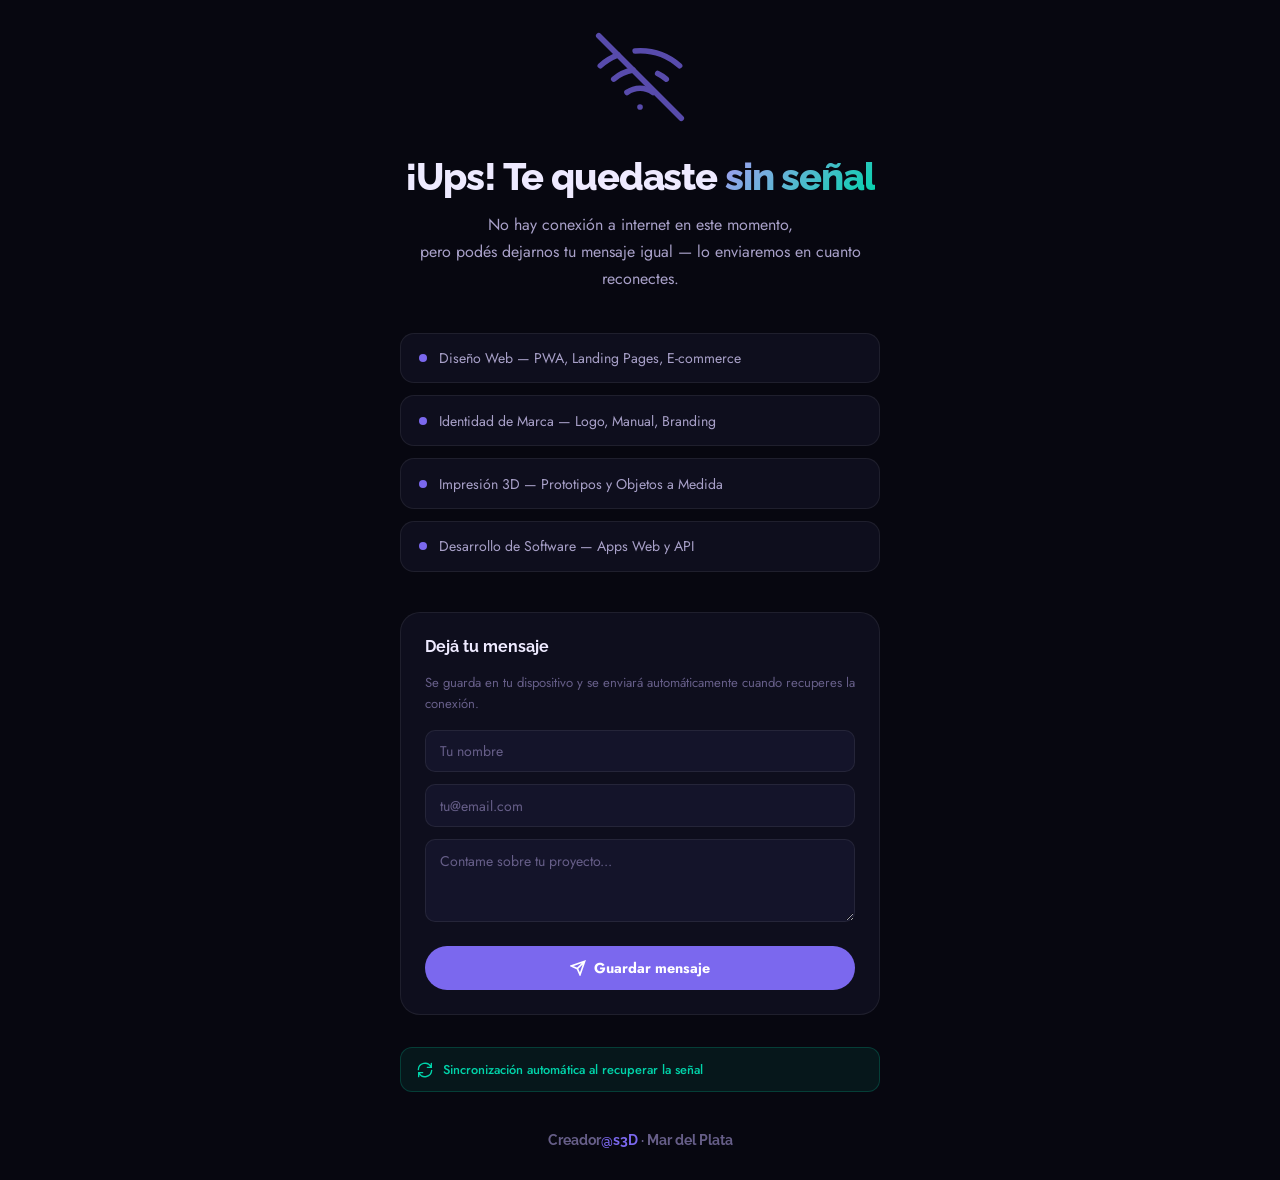
==== offline.html @ 85a2e5f5 "Lanzamiento inicial — PWA portfolio Creador@s3D Sitio web completo con Service Worker, modo offline," ====
<!DOCTYPE html>
<html lang="es">
<head>
  <meta charset="UTF-8" />
  <meta name="viewport" content="width=device-width, initial-scale=1.0" />
  <meta name="theme-color" content="#7B68EE" />
  <title>Sin Conexión — Creador@s3D</title>
  <link rel="icon" href="/icons/icon.svg" type="image/svg+xml" />
  <style>
    :root {
      --color-bg:      #070710;
      --color-surface: #0e0e1d;
      --color-primary: #7B68EE;
      --color-accent:  #00d4aa;
      --color-text:    #eeeaff;
      --color-muted:   #665e88;
      --font-display:  'Raleway', -apple-system, sans-serif;
      --font-sans:     'Jost', 'Inter', -apple-system, sans-serif;
    }
    *, *::before, *::after { box-sizing: border-box; margin: 0; padding: 0; }
    html { color-scheme: dark; -webkit-text-size-adjust: 100%; }
    body {
      font-family: var(--font-sans);
      background: var(--color-bg);
      color: var(--color-text);
      min-height: 100dvh;
      display: flex;
      flex-direction: column;
      align-items: center;
      justify-content: center;
      padding: 2rem 1.5rem;
      -webkit-font-smoothing: antialiased;
    }

    .offline-wrap {
      text-align: center;
      max-width: 480px;
      animation: fade-up .6s cubic-bezier(.4,0,.2,1) both;
    }

    @keyframes fade-up {
      from { opacity: 0; transform: translateY(20px); }
      to   { opacity: 1; transform: none; }
    }

    /* Icon animado */
    .offline-icon {
      width: 90px;
      height: 90px;
      margin: 0 auto 2rem;
      position: relative;
    }
    .offline-icon svg {
      width: 100%;
      height: 100%;
      color: var(--color-primary);
      opacity: .7;
      animation: pulse 2.5s ease-in-out infinite;
    }
    @keyframes pulse {
      0%, 100% { opacity: .7; transform: scale(1); }
      50%       { opacity: 1; transform: scale(1.06); }
    }

    h1 {
      font-family: var(--font-display);
      font-size: clamp(1.8rem, 5vw, 2.4rem);
      font-weight: 800;
      letter-spacing: -.03em;
      margin-bottom: .75rem;
    }
    h1 span {
      background: linear-gradient(135deg, #a99cf5 0%, #00d4aa 100%);
      -webkit-background-clip: text;
      -webkit-text-fill-color: transparent;
      background-clip: text;
    }

    .subtitle {
      font-size: 1rem;
      color: #a8a0c8;
      line-height: 1.7;
      margin-bottom: 2.5rem;
    }

    /* Servicios disponibles offline */
    .services-offline {
      display: grid;
      gap: .75rem;
      margin-bottom: 2.5rem;
      text-align: left;
    }
    .service-item {
      display: flex;
      align-items: center;
      gap: .75rem;
      padding: .9rem 1.1rem;
      background: #0e0e1d;
      border: 1px solid rgba(255,255,255,.07);
      border-radius: 14px;
      font-size: .88rem;
      color: #a8a0c8;
    }
    .service-item__dot {
      width: 8px;
      height: 8px;
      border-radius: 50%;
      background: var(--color-primary);
      flex-shrink: 0;
    }

    /* Formulario offline */
    .offline-form-wrap {
      background: #0e0e1d;
      border: 1px solid rgba(255,255,255,.07);
      border-radius: 20px;
      padding: 1.5rem;
      margin-bottom: 2rem;
      text-align: left;
    }
    .offline-form-wrap h2 {
      font-family: var(--font-display);
      font-size: 1rem;
      font-weight: 700;
      margin-bottom: 1rem;
    }
    .offline-form-wrap p {
      font-size: .82rem;
      color: #665e88;
      margin-bottom: 1rem;
      line-height: 1.6;
    }
    .form-row {
      display: flex;
      flex-direction: column;
      gap: .75rem;
    }
    .form-row input,
    .form-row textarea {
      font-family: var(--font-sans);
      font-size: .88rem;
      background: #14142a;
      border: 1px solid rgba(255,255,255,.07);
      border-radius: 10px;
      padding: .65rem .9rem;
      color: var(--color-text);
      outline: none;
      width: 100%;
      transition: border-color .2s;
    }
    .form-row input:focus,
    .form-row textarea:focus {
      border-color: var(--color-primary);
    }
    .form-row input::placeholder,
    .form-row textarea::placeholder { color: #665e88; }
    .form-row textarea { resize: vertical; min-height: 80px; }

    .btn-offline {
      display: flex;
      align-items: center;
      justify-content: center;
      gap: .5rem;
      width: 100%;
      padding: .75rem;
      margin-top: .75rem;
      background: var(--color-primary);
      color: #fff;
      border: none;
      border-radius: 9999px;
      font-family: var(--font-sans);
      font-size: .9rem;
      font-weight: 700;
      cursor: pointer;
      transition: background .2s;
    }
    .btn-offline:hover { background: #6357cc; }

    /* Nota de sincronización */
    .sync-note {
      display: flex;
      align-items: center;
      gap: .6rem;
      padding: .75rem 1rem;
      background: rgba(0, 212, 170, .08);
      border: 1px solid rgba(0, 212, 170, .2);
      border-radius: 12px;
      font-size: .8rem;
      color: var(--color-accent);
      font-weight: 500;
    }
    .sync-note svg { flex-shrink: 0; }

    /* Branding */
    .offline-brand {
      margin-top: 2.5rem;
      font-family: var(--font-display);
      font-size: .88rem;
      font-weight: 700;
      color: var(--color-muted);
    }
    .offline-brand strong { color: var(--color-primary); }
  </style>
  <link rel="preconnect" href="https://fonts.googleapis.com" />
  <link href="https://fonts.googleapis.com/css2?family=Raleway:wght@700;800;900&family=Jost:wght@400;500;600&display=swap" rel="stylesheet" />
</head>
<body>
  <div class="offline-wrap">
    <!-- Icono sin señal -->
    <div class="offline-icon" aria-hidden="true">
      <svg viewBox="0 0 24 24" fill="none" stroke="currentColor" stroke-width="1.5" stroke-linecap="round">
        <line x1="1" y1="1" x2="23" y2="23"/>
        <path d="M16.72 11.06A10.94 10.94 0 0 1 19 12.55"/>
        <path d="M5 12.55a10.94 10.94 0 0 1 5.17-2.39"/>
        <path d="M10.71 5.05A16 16 0 0 1 22.56 9"/>
        <path d="M1.42 9a15.91 15.91 0 0 1 4.7-2.88"/>
        <path d="M8.53 16.11a6 6 0 0 1 6.95 0"/>
        <line x1="12" y1="20" x2="12.01" y2="20"/>
      </svg>
    </div>

    <h1>¡Ups! Te quedaste <span>sin señal</span></h1>
    <p class="subtitle">
      No hay conexión a internet en este momento,<br />
      pero podés dejarnos tu mensaje igual — lo enviaremos en cuanto reconectes.
    </p>

    <!-- Servicios disponibles para ver offline -->
    <div class="services-offline" aria-label="Nuestros servicios">
      <div class="service-item">
        <span class="service-item__dot"></span>
        Diseño Web — PWA, Landing Pages, E-commerce
      </div>
      <div class="service-item">
        <span class="service-item__dot"></span>
        Identidad de Marca — Logo, Manual, Branding
      </div>
      <div class="service-item">
        <span class="service-item__dot"></span>
        Impresión 3D — Prototipos y Objetos a Medida
      </div>
      <div class="service-item">
        <span class="service-item__dot"></span>
        Desarrollo de Software — Apps Web y API
      </div>
    </div>

    <!-- Formulario que guarda el mensaje en IndexedDB -->
    <div class="offline-form-wrap">
      <h2>Dejá tu mensaje</h2>
      <p>Se guarda en tu dispositivo y se enviará automáticamente cuando recuperes la conexión.</p>
      <form id="offline-form" novalidate>
        <div class="form-row">
          <input type="text"  name="name"    placeholder="Tu nombre"  required autocomplete="name" />
          <input type="email" name="email"   placeholder="tu@email.com" autocomplete="email" />
          <textarea name="message" placeholder="Contame sobre tu proyecto..." rows="3" required></textarea>
          <button type="submit" class="btn-offline">
            <svg width="16" height="16" viewBox="0 0 24 24" fill="none" stroke="currentColor" stroke-width="2.5" stroke-linecap="round">
              <path d="M22 2L11 13M22 2l-7 20-4-9-9-4 20-7z"/>
            </svg>
            Guardar mensaje
          </button>
        </div>
      </form>
    </div>

    <!-- Nota de sincronización automática -->
    <div class="sync-note" role="note">
      <svg width="16" height="16" viewBox="0 0 24 24" fill="none" stroke="currentColor" stroke-width="2" stroke-linecap="round">
        <path d="M21.5 2v6h-6M2.5 22v-6h6M2 11.5a10 10 0 0 1 18.8-4.3M22 12.5a10 10 0 0 1-18.8 4.2"/>
      </svg>
      Sincronización automática al recuperar la señal
    </div>

    <p class="offline-brand">Creador<strong>@s3D</strong> · Mar del Plata</p>
  </div>

  <script>
    const DB_NAME    = 'creadores3d-db';
    const STORE_NAME = 'pending-messages';

    function openDB() {
      return new Promise((resolve, reject) => {
        const req = indexedDB.open(DB_NAME, 1);
        req.onupgradeneeded = (e) => {
          const db = e.target.result;
          if (!db.objectStoreNames.contains(STORE_NAME)) {
            db.createObjectStore(STORE_NAME, { keyPath: 'id', autoIncrement: true });
          }
        };
        req.onsuccess = (e) => resolve(e.target.result);
        req.onerror   = (e) => reject(e.target.error);
      });
    }

    document.getElementById('offline-form').addEventListener('submit', async (e) => {
      e.preventDefault();
      const data = Object.fromEntries(new FormData(e.target));
      if (!data.name || !data.message) {
        alert('Por favor completá tu nombre y mensaje.');
        return;
      }
      try {
        const db = await openDB();
        const tx = db.transaction(STORE_NAME, 'readwrite');
        tx.objectStore(STORE_NAME).add({ ...data, timestamp: Date.now(), source: 'offline-page' });
        tx.oncomplete = () => {
          e.target.reset();
          const btn = e.target.querySelector('button');
          btn.textContent = '✓ Guardado — te escribimos al reconectar';
          btn.disabled = true;
          btn.style.background = '#16a34a';
        };
      } catch (err) {
        console.error('Error al guardar:', err);
        alert('No se pudo guardar el mensaje. Intentá de nuevo.');
      }
    });

    // Si vuelve la conexión, redirigir a inicio
    window.addEventListener('online', () => {
      setTimeout(() => { window.location.href = '/'; }, 1500);
    });
  </script>
</body>
</html>
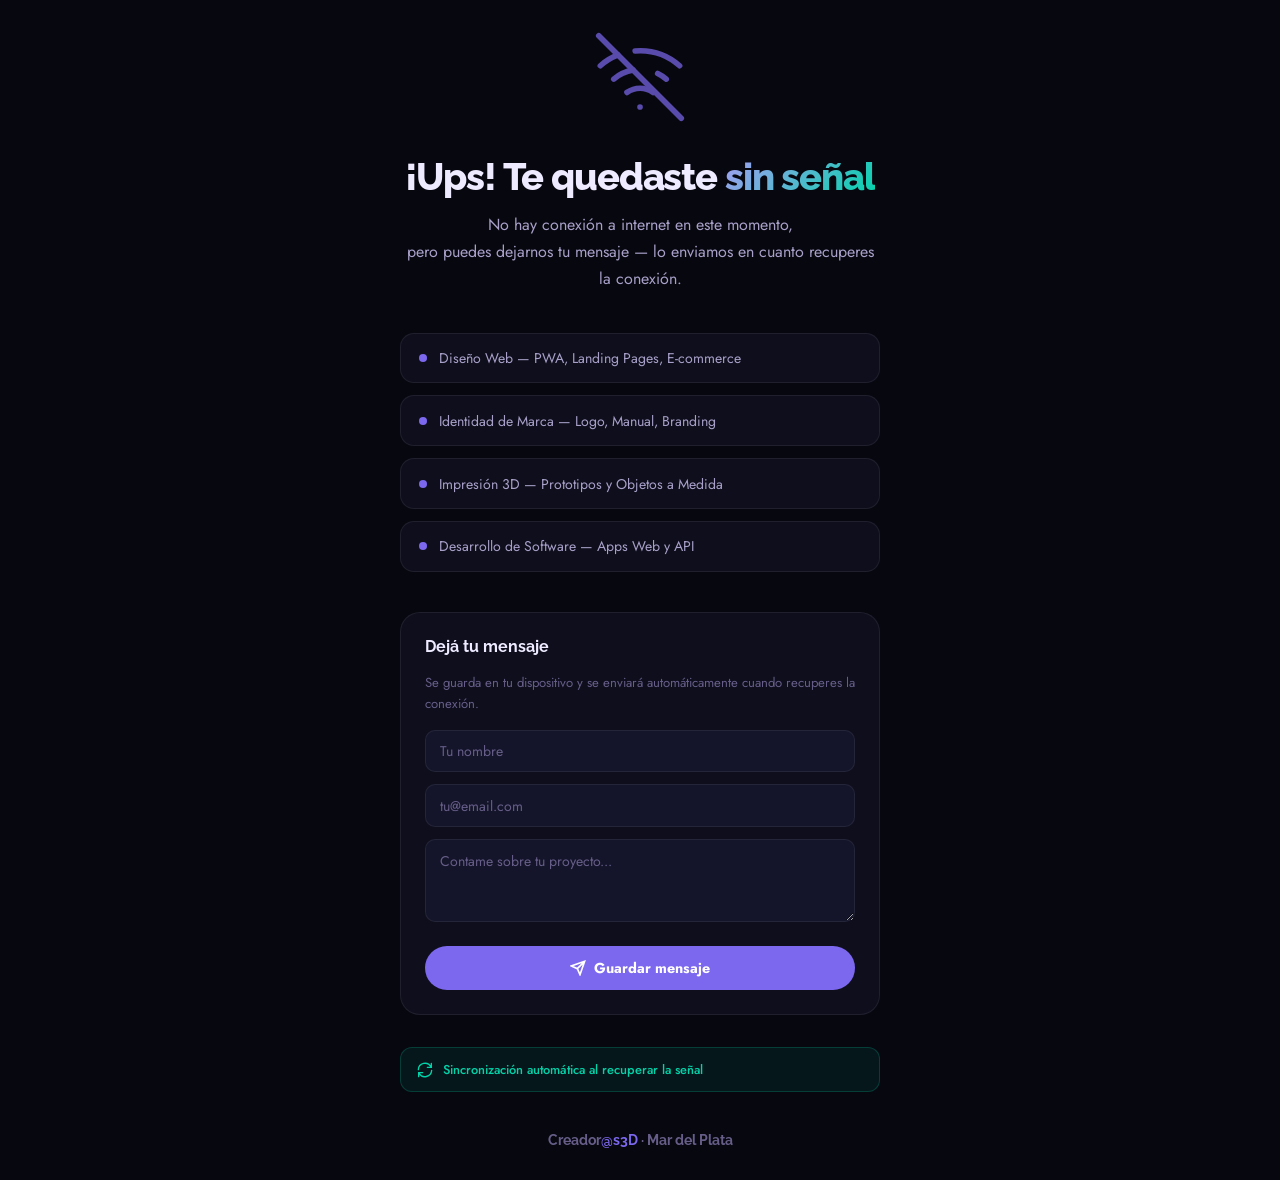
==== commit 81f38293: "fix: texto y español neutro corregido" ====
--- a/offline.html
+++ b/offline.html
@@ -222,7 +222,7 @@
     <h1>¡Ups! Te quedaste <span>sin señal</span></h1>
     <p class="subtitle">
       No hay conexión a internet en este momento,<br />
-      pero podés dejarnos tu mensaje igual — lo enviaremos en cuanto reconectes.
+      pero puedes dejarnos tu mensaje — lo enviamos en cuanto recuperes la conexión.
     </p>
 
     <!-- Servicios disponibles para ver offline -->
@@ -297,7 +297,7 @@
       e.preventDefault();
       const data = Object.fromEntries(new FormData(e.target));
       if (!data.name || !data.message) {
-        alert('Por favor completá tu nombre y mensaje.');
+        alert('Por favor completa tu nombre y mensaje.');
         return;
       }
       try {
